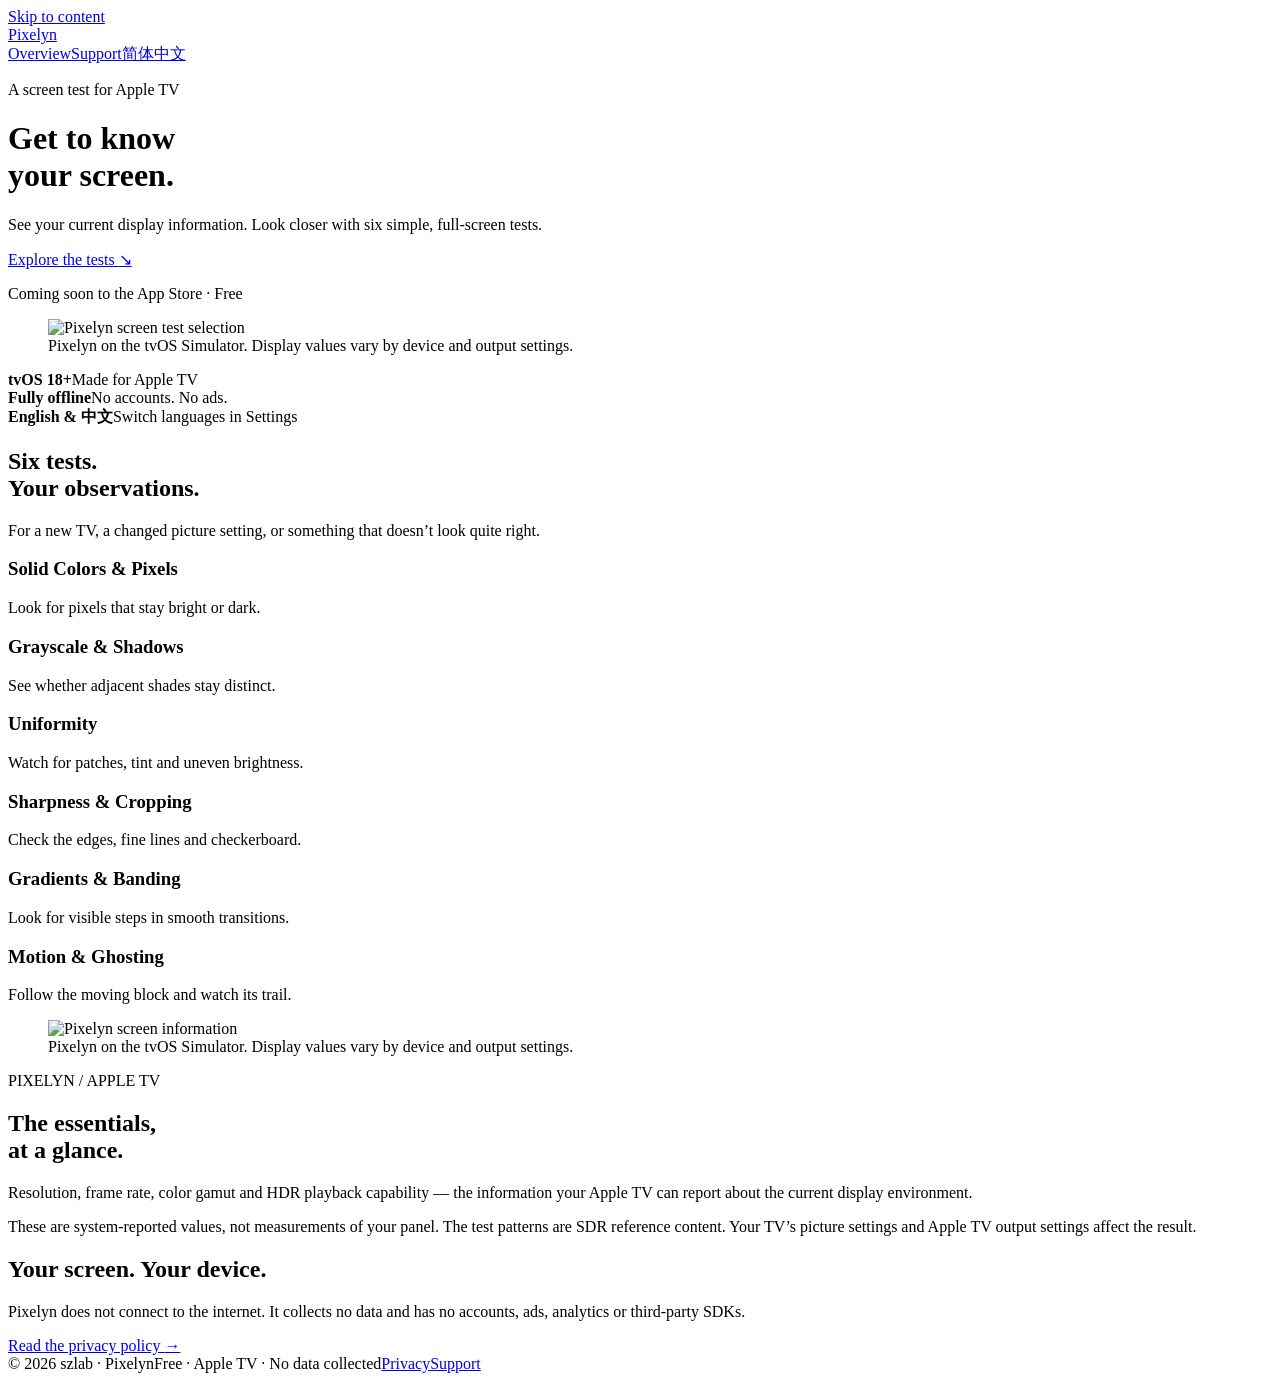
==== en/index.html @ 61a53d73 "feat: publish bilingual Pixelyn product, support and privacy site" ====
<!doctype html><html lang="en"><head><meta charset="utf-8"><meta name="viewport" content="width=device-width, initial-scale=1"><title>Overview · Pixelyn</title><meta name="description" content="See your current display information. Look closer with six simple, full-screen tests."><meta name="theme-color" content="#101113"><link rel="canonical" href="https://szlab-ai.github.io/pixelyn-site/en/"><link rel="alternate" hreflang="en" href="https://szlab-ai.github.io/pixelyn-site/en/"><link rel="alternate" hreflang="zh-Hans" href="https://szlab-ai.github.io/pixelyn-site/zh/"><meta property="og:title" content="Overview · Pixelyn"><meta property="og:description" content="See your current display information. Look closer with six simple, full-screen tests."><meta property="og:image" content="https://szlab-ai.github.io/pixelyn-site/assets/tests-en.jpg"><link rel="stylesheet" href="/pixelyn-site/assets/style.css"></head><body><a class="skip" href="#main">Skip to content</a><header><div class="wrap"><nav aria-label="Main"><a class="brand" href="/pixelyn-site/en/"><span class="mark" aria-hidden="true"></span>Pixelyn</a><div class="navlinks"><a class="home" href="/pixelyn-site/en/">Overview</a><a href="/pixelyn-site/en/support/">Support</a><a class="lang" lang="zh-Hans" href="/pixelyn-site/zh/">简体中文</a></div></nav></div></header><main id="main" class="wrap"><div class="hero"><div><p class="eyebrow">A screen test for Apple TV</p><h1>Get to know<br>your screen.</h1><p class="lead">See your current display information. Look closer with six simple, full-screen tests.</p><a class="cta" href="#tests">Explore the tests <span aria-hidden="true">↘</span></a><p class="availability">Coming soon to the App Store · Free</p></div><div><figure class="screen"><img src="/pixelyn-site/assets/tests-en.jpg" alt="Pixelyn screen test selection" width="1600" height="900" fetchpriority=high><figcaption>Pixelyn on the tvOS Simulator. Display values vary by device and output settings.</figcaption></figure><div class="teststrip" aria-hidden="true"></div></div></div><div class="facts"><div><strong>tvOS 18+</strong><span>Made for Apple TV</span></div><div><strong>Fully offline</strong><span>No accounts. No ads.</span></div><div><strong>English & 中文</strong><span>Switch languages in Settings</span></div></div><section id="tests"><div class="sectionhead"><h2>Six tests.<br>Your observations.</h2><p>For a new TV, a changed picture setting, or something that doesn’t look quite right.</p></div><div class="patterns"><article class="pattern"><div class="art solid" aria-hidden="true"></div><h3>Solid Colors & Pixels</h3><p>Look for pixels that stay bright or dark.</p></article><article class="pattern"><div class="art gray" aria-hidden="true"></div><h3>Grayscale & Shadows</h3><p>See whether adjacent shades stay distinct.</p></article><article class="pattern"><div class="art uniform" aria-hidden="true"></div><h3>Uniformity</h3><p>Watch for patches, tint and uneven brightness.</p></article><article class="pattern"><div class="art sharp" aria-hidden="true"></div><h3>Sharpness & Cropping</h3><p>Check the edges, fine lines and checkerboard.</p></article><article class="pattern"><div class="art gradient" aria-hidden="true"></div><h3>Gradients & Banding</h3><p>Look for visible steps in smooth transitions.</p></article><article class="pattern"><div class="art motion" aria-hidden="true"></div><h3>Motion & Ghosting</h3><p>Follow the moving block and watch its trail.</p></article></div></section><section class="split"><figure class="screen"><img src="/pixelyn-site/assets/info-en.jpg" alt="Pixelyn screen information" width="1600" height="900" loading=lazy><figcaption>Pixelyn on the tvOS Simulator. Display values vary by device and output settings.</figcaption></figure><div class="copy"><p class="number">PIXELYN / APPLE TV</p><h2>The essentials,<br>at a glance.</h2><p>Resolution, frame rate, color gamut and HDR playback capability — the information your Apple TV can report about the current display environment.</p><p class="note">These are system-reported values, not measurements of your panel. The test patterns are SDR reference content. Your TV’s picture settings and Apple TV output settings affect the result.</p></div></section><section class="privacycall"><div><h2>Your screen. Your device.</h2><p>Pixelyn does not connect to the internet. It collects no data and has no accounts, ads, analytics or third-party SDKs.</p></div><a class="cta" href="/pixelyn-site/en/privacy/">Read the privacy policy <span aria-hidden="true">→</span></a></section></main><footer><div class="wrap foot"><span>© 2026 szlab · Pixelyn</span><span>Free · Apple TV · No data collected</span><span><a href="/pixelyn-site/en/privacy/">Privacy</a><a href="/pixelyn-site/en/support/">Support</a></span></div></footer></body></html>
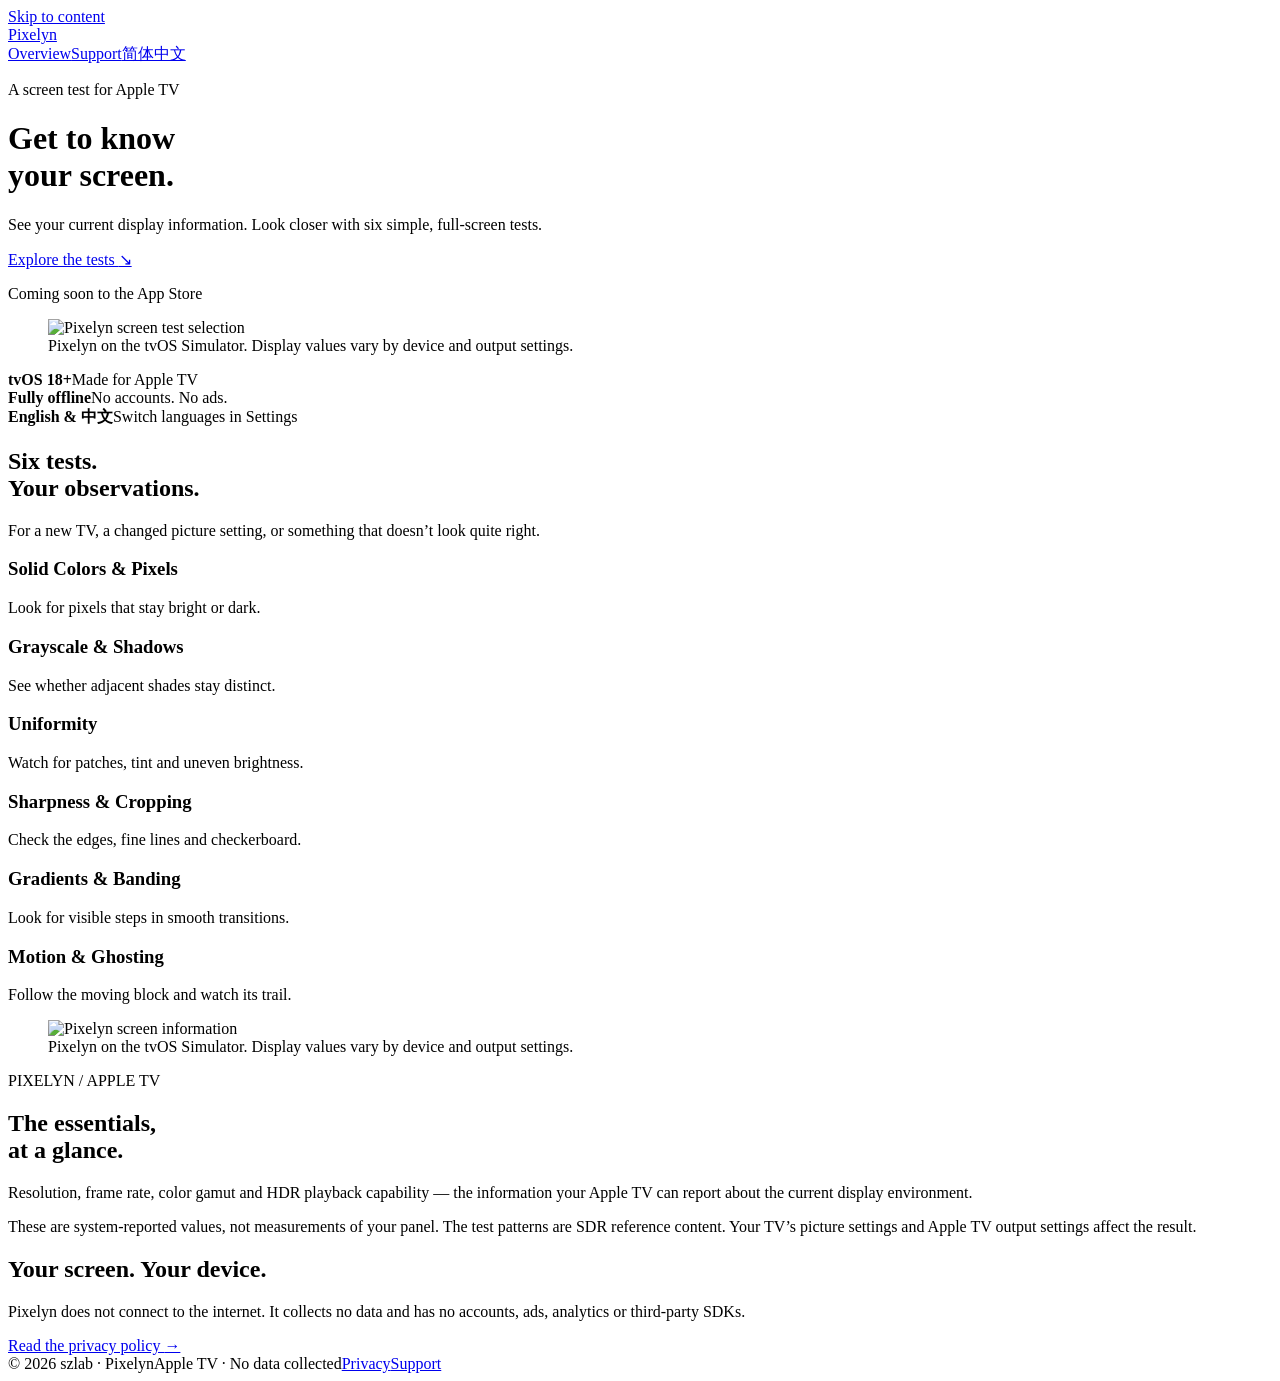
==== commit e637c361: "fix: remove pricing language from public website" ====
--- a/en/index.html
+++ b/en/index.html
@@ -1 +1 @@
-<!doctype html><html lang="en"><head><meta charset="utf-8"><meta name="viewport" content="width=device-width, initial-scale=1"><title>Overview · Pixelyn</title><meta name="description" content="See your current display information. Look closer with six simple, full-screen tests."><meta name="theme-color" content="#101113"><link rel="canonical" href="https://szlab-ai.github.io/pixelyn-site/en/"><link rel="alternate" hreflang="en" href="https://szlab-ai.github.io/pixelyn-site/en/"><link rel="alternate" hreflang="zh-Hans" href="https://szlab-ai.github.io/pixelyn-site/zh/"><meta property="og:title" content="Overview · Pixelyn"><meta property="og:description" content="See your current display information. Look closer with six simple, full-screen tests."><meta property="og:image" content="https://szlab-ai.github.io/pixelyn-site/assets/tests-en.jpg"><link rel="stylesheet" href="/pixelyn-site/assets/style.css"></head><body><a class="skip" href="#main">Skip to content</a><header><div class="wrap"><nav aria-label="Main"><a class="brand" href="/pixelyn-site/en/"><span class="mark" aria-hidden="true"></span>Pixelyn</a><div class="navlinks"><a class="home" href="/pixelyn-site/en/">Overview</a><a href="/pixelyn-site/en/support/">Support</a><a class="lang" lang="zh-Hans" href="/pixelyn-site/zh/">简体中文</a></div></nav></div></header><main id="main" class="wrap"><div class="hero"><div><p class="eyebrow">A screen test for Apple TV</p><h1>Get to know<br>your screen.</h1><p class="lead">See your current display information. Look closer with six simple, full-screen tests.</p><a class="cta" href="#tests">Explore the tests <span aria-hidden="true">↘</span></a><p class="availability">Coming soon to the App Store · Free</p></div><div><figure class="screen"><img src="/pixelyn-site/assets/tests-en.jpg" alt="Pixelyn screen test selection" width="1600" height="900" fetchpriority=high><figcaption>Pixelyn on the tvOS Simulator. Display values vary by device and output settings.</figcaption></figure><div class="teststrip" aria-hidden="true"></div></div></div><div class="facts"><div><strong>tvOS 18+</strong><span>Made for Apple TV</span></div><div><strong>Fully offline</strong><span>No accounts. No ads.</span></div><div><strong>English & 中文</strong><span>Switch languages in Settings</span></div></div><section id="tests"><div class="sectionhead"><h2>Six tests.<br>Your observations.</h2><p>For a new TV, a changed picture setting, or something that doesn’t look quite right.</p></div><div class="patterns"><article class="pattern"><div class="art solid" aria-hidden="true"></div><h3>Solid Colors & Pixels</h3><p>Look for pixels that stay bright or dark.</p></article><article class="pattern"><div class="art gray" aria-hidden="true"></div><h3>Grayscale & Shadows</h3><p>See whether adjacent shades stay distinct.</p></article><article class="pattern"><div class="art uniform" aria-hidden="true"></div><h3>Uniformity</h3><p>Watch for patches, tint and uneven brightness.</p></article><article class="pattern"><div class="art sharp" aria-hidden="true"></div><h3>Sharpness & Cropping</h3><p>Check the edges, fine lines and checkerboard.</p></article><article class="pattern"><div class="art gradient" aria-hidden="true"></div><h3>Gradients & Banding</h3><p>Look for visible steps in smooth transitions.</p></article><article class="pattern"><div class="art motion" aria-hidden="true"></div><h3>Motion & Ghosting</h3><p>Follow the moving block and watch its trail.</p></article></div></section><section class="split"><figure class="screen"><img src="/pixelyn-site/assets/info-en.jpg" alt="Pixelyn screen information" width="1600" height="900" loading=lazy><figcaption>Pixelyn on the tvOS Simulator. Display values vary by device and output settings.</figcaption></figure><div class="copy"><p class="number">PIXELYN / APPLE TV</p><h2>The essentials,<br>at a glance.</h2><p>Resolution, frame rate, color gamut and HDR playback capability — the information your Apple TV can report about the current display environment.</p><p class="note">These are system-reported values, not measurements of your panel. The test patterns are SDR reference content. Your TV’s picture settings and Apple TV output settings affect the result.</p></div></section><section class="privacycall"><div><h2>Your screen. Your device.</h2><p>Pixelyn does not connect to the internet. It collects no data and has no accounts, ads, analytics or third-party SDKs.</p></div><a class="cta" href="/pixelyn-site/en/privacy/">Read the privacy policy <span aria-hidden="true">→</span></a></section></main><footer><div class="wrap foot"><span>© 2026 szlab · Pixelyn</span><span>Free · Apple TV · No data collected</span><span><a href="/pixelyn-site/en/privacy/">Privacy</a><a href="/pixelyn-site/en/support/">Support</a></span></div></footer></body></html>+<!doctype html><html lang="en"><head><meta charset="utf-8"><meta name="viewport" content="width=device-width, initial-scale=1"><title>Overview · Pixelyn</title><meta name="description" content="See your current display information. Look closer with six simple, full-screen tests."><meta name="theme-color" content="#101113"><link rel="canonical" href="https://szlab-ai.github.io/pixelyn-site/en/"><link rel="alternate" hreflang="en" href="https://szlab-ai.github.io/pixelyn-site/en/"><link rel="alternate" hreflang="zh-Hans" href="https://szlab-ai.github.io/pixelyn-site/zh/"><meta property="og:title" content="Overview · Pixelyn"><meta property="og:description" content="See your current display information. Look closer with six simple, full-screen tests."><meta property="og:image" content="https://szlab-ai.github.io/pixelyn-site/assets/tests-en.jpg"><link rel="stylesheet" href="/pixelyn-site/assets/style.css"></head><body><a class="skip" href="#main">Skip to content</a><header><div class="wrap"><nav aria-label="Main"><a class="brand" href="/pixelyn-site/en/"><span class="mark" aria-hidden="true"></span>Pixelyn</a><div class="navlinks"><a class="home" href="/pixelyn-site/en/">Overview</a><a href="/pixelyn-site/en/support/">Support</a><a class="lang" lang="zh-Hans" href="/pixelyn-site/zh/">简体中文</a></div></nav></div></header><main id="main" class="wrap"><div class="hero"><div><p class="eyebrow">A screen test for Apple TV</p><h1>Get to know<br>your screen.</h1><p class="lead">See your current display information. Look closer with six simple, full-screen tests.</p><a class="cta" href="#tests">Explore the tests <span aria-hidden="true">↘</span></a><p class="availability">Coming soon to the App Store</p></div><div><figure class="screen"><img src="/pixelyn-site/assets/tests-en.jpg" alt="Pixelyn screen test selection" width="1600" height="900" fetchpriority=high><figcaption>Pixelyn on the tvOS Simulator. Display values vary by device and output settings.</figcaption></figure><div class="teststrip" aria-hidden="true"></div></div></div><div class="facts"><div><strong>tvOS 18+</strong><span>Made for Apple TV</span></div><div><strong>Fully offline</strong><span>No accounts. No ads.</span></div><div><strong>English & 中文</strong><span>Switch languages in Settings</span></div></div><section id="tests"><div class="sectionhead"><h2>Six tests.<br>Your observations.</h2><p>For a new TV, a changed picture setting, or something that doesn’t look quite right.</p></div><div class="patterns"><article class="pattern"><div class="art solid" aria-hidden="true"></div><h3>Solid Colors & Pixels</h3><p>Look for pixels that stay bright or dark.</p></article><article class="pattern"><div class="art gray" aria-hidden="true"></div><h3>Grayscale & Shadows</h3><p>See whether adjacent shades stay distinct.</p></article><article class="pattern"><div class="art uniform" aria-hidden="true"></div><h3>Uniformity</h3><p>Watch for patches, tint and uneven brightness.</p></article><article class="pattern"><div class="art sharp" aria-hidden="true"></div><h3>Sharpness & Cropping</h3><p>Check the edges, fine lines and checkerboard.</p></article><article class="pattern"><div class="art gradient" aria-hidden="true"></div><h3>Gradients & Banding</h3><p>Look for visible steps in smooth transitions.</p></article><article class="pattern"><div class="art motion" aria-hidden="true"></div><h3>Motion & Ghosting</h3><p>Follow the moving block and watch its trail.</p></article></div></section><section class="split"><figure class="screen"><img src="/pixelyn-site/assets/info-en.jpg" alt="Pixelyn screen information" width="1600" height="900" loading=lazy><figcaption>Pixelyn on the tvOS Simulator. Display values vary by device and output settings.</figcaption></figure><div class="copy"><p class="number">PIXELYN / APPLE TV</p><h2>The essentials,<br>at a glance.</h2><p>Resolution, frame rate, color gamut and HDR playback capability — the information your Apple TV can report about the current display environment.</p><p class="note">These are system-reported values, not measurements of your panel. The test patterns are SDR reference content. Your TV’s picture settings and Apple TV output settings affect the result.</p></div></section><section class="privacycall"><div><h2>Your screen. Your device.</h2><p>Pixelyn does not connect to the internet. It collects no data and has no accounts, ads, analytics or third-party SDKs.</p></div><a class="cta" href="/pixelyn-site/en/privacy/">Read the privacy policy <span aria-hidden="true">→</span></a></section></main><footer><div class="wrap foot"><span>© 2026 szlab · Pixelyn</span><span>Apple TV · No data collected</span><span><a href="/pixelyn-site/en/privacy/">Privacy</a><a href="/pixelyn-site/en/support/">Support</a></span></div></footer></body></html>
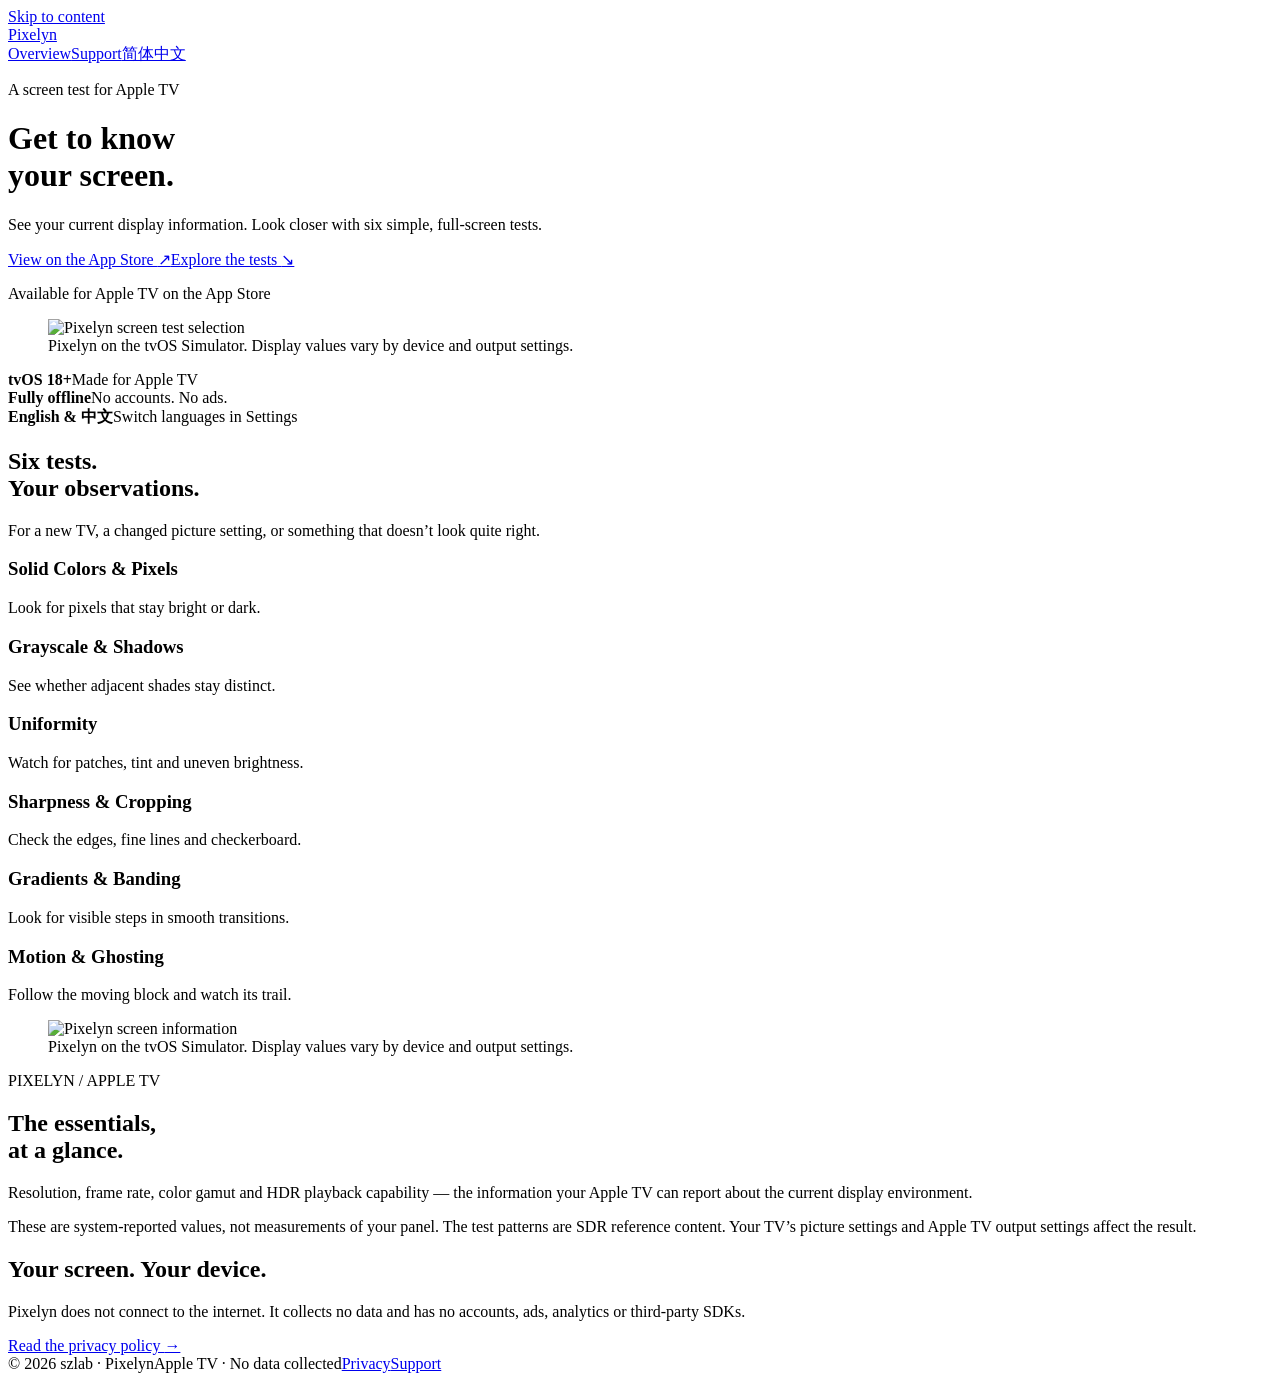
==== commit 6eaab9cb: "Add App Store link to Pixelyn product pages" ====
--- a/en/index.html
+++ b/en/index.html
@@ -1 +1 @@
-<!doctype html><html lang="en"><head><meta charset="utf-8"><meta name="viewport" content="width=device-width, initial-scale=1"><title>Overview · Pixelyn</title><meta name="description" content="See your current display information. Look closer with six simple, full-screen tests."><meta name="theme-color" content="#101113"><link rel="canonical" href="https://szlab-ai.github.io/pixelyn-site/en/"><link rel="alternate" hreflang="en" href="https://szlab-ai.github.io/pixelyn-site/en/"><link rel="alternate" hreflang="zh-Hans" href="https://szlab-ai.github.io/pixelyn-site/zh/"><meta property="og:title" content="Overview · Pixelyn"><meta property="og:description" content="See your current display information. Look closer with six simple, full-screen tests."><meta property="og:image" content="https://szlab-ai.github.io/pixelyn-site/assets/tests-en.jpg"><link rel="stylesheet" href="/pixelyn-site/assets/style.css"></head><body><a class="skip" href="#main">Skip to content</a><header><div class="wrap"><nav aria-label="Main"><a class="brand" href="/pixelyn-site/en/"><span class="mark" aria-hidden="true"></span>Pixelyn</a><div class="navlinks"><a class="home" href="/pixelyn-site/en/">Overview</a><a href="/pixelyn-site/en/support/">Support</a><a class="lang" lang="zh-Hans" href="/pixelyn-site/zh/">简体中文</a></div></nav></div></header><main id="main" class="wrap"><div class="hero"><div><p class="eyebrow">A screen test for Apple TV</p><h1>Get to know<br>your screen.</h1><p class="lead">See your current display information. Look closer with six simple, full-screen tests.</p><a class="cta" href="#tests">Explore the tests <span aria-hidden="true">↘</span></a><p class="availability">Coming soon to the App Store</p></div><div><figure class="screen"><img src="/pixelyn-site/assets/tests-en.jpg" alt="Pixelyn screen test selection" width="1600" height="900" fetchpriority=high><figcaption>Pixelyn on the tvOS Simulator. Display values vary by device and output settings.</figcaption></figure><div class="teststrip" aria-hidden="true"></div></div></div><div class="facts"><div><strong>tvOS 18+</strong><span>Made for Apple TV</span></div><div><strong>Fully offline</strong><span>No accounts. No ads.</span></div><div><strong>English & 中文</strong><span>Switch languages in Settings</span></div></div><section id="tests"><div class="sectionhead"><h2>Six tests.<br>Your observations.</h2><p>For a new TV, a changed picture setting, or something that doesn’t look quite right.</p></div><div class="patterns"><article class="pattern"><div class="art solid" aria-hidden="true"></div><h3>Solid Colors & Pixels</h3><p>Look for pixels that stay bright or dark.</p></article><article class="pattern"><div class="art gray" aria-hidden="true"></div><h3>Grayscale & Shadows</h3><p>See whether adjacent shades stay distinct.</p></article><article class="pattern"><div class="art uniform" aria-hidden="true"></div><h3>Uniformity</h3><p>Watch for patches, tint and uneven brightness.</p></article><article class="pattern"><div class="art sharp" aria-hidden="true"></div><h3>Sharpness & Cropping</h3><p>Check the edges, fine lines and checkerboard.</p></article><article class="pattern"><div class="art gradient" aria-hidden="true"></div><h3>Gradients & Banding</h3><p>Look for visible steps in smooth transitions.</p></article><article class="pattern"><div class="art motion" aria-hidden="true"></div><h3>Motion & Ghosting</h3><p>Follow the moving block and watch its trail.</p></article></div></section><section class="split"><figure class="screen"><img src="/pixelyn-site/assets/info-en.jpg" alt="Pixelyn screen information" width="1600" height="900" loading=lazy><figcaption>Pixelyn on the tvOS Simulator. Display values vary by device and output settings.</figcaption></figure><div class="copy"><p class="number">PIXELYN / APPLE TV</p><h2>The essentials,<br>at a glance.</h2><p>Resolution, frame rate, color gamut and HDR playback capability — the information your Apple TV can report about the current display environment.</p><p class="note">These are system-reported values, not measurements of your panel. The test patterns are SDR reference content. Your TV’s picture settings and Apple TV output settings affect the result.</p></div></section><section class="privacycall"><div><h2>Your screen. Your device.</h2><p>Pixelyn does not connect to the internet. It collects no data and has no accounts, ads, analytics or third-party SDKs.</p></div><a class="cta" href="/pixelyn-site/en/privacy/">Read the privacy policy <span aria-hidden="true">→</span></a></section></main><footer><div class="wrap foot"><span>© 2026 szlab · Pixelyn</span><span>Apple TV · No data collected</span><span><a href="/pixelyn-site/en/privacy/">Privacy</a><a href="/pixelyn-site/en/support/">Support</a></span></div></footer></body></html>+<!doctype html><html lang="en"><head><meta charset="utf-8"><meta name="viewport" content="width=device-width, initial-scale=1"><title>Overview · Pixelyn</title><meta name="description" content="See your current display information. Look closer with six simple, full-screen tests."><meta name="theme-color" content="#101113"><link rel="canonical" href="https://szlab-ai.github.io/pixelyn-site/en/"><link rel="alternate" hreflang="en" href="https://szlab-ai.github.io/pixelyn-site/en/"><link rel="alternate" hreflang="zh-Hans" href="https://szlab-ai.github.io/pixelyn-site/zh/"><meta property="og:title" content="Overview · Pixelyn"><meta property="og:description" content="See your current display information. Look closer with six simple, full-screen tests."><meta property="og:image" content="https://szlab-ai.github.io/pixelyn-site/assets/tests-en.jpg"><link rel="stylesheet" href="/pixelyn-site/assets/style.css"></head><body><a class="skip" href="#main">Skip to content</a><header><div class="wrap"><nav aria-label="Main"><a class="brand" href="/pixelyn-site/en/"><span class="mark" aria-hidden="true"></span>Pixelyn</a><div class="navlinks"><a class="home" href="/pixelyn-site/en/">Overview</a><a href="/pixelyn-site/en/support/">Support</a><a class="lang" lang="zh-Hans" href="/pixelyn-site/zh/">简体中文</a></div></nav></div></header><main id="main" class="wrap"><div class="hero"><div><p class="eyebrow">A screen test for Apple TV</p><h1>Get to know<br>your screen.</h1><p class="lead">See your current display information. Look closer with six simple, full-screen tests.</p><div class="hero-actions"><a class="cta store-cta" href="https://apps.apple.com/us/app/pixelyn-tv-screen-test/id6827354975">View on the App Store <span aria-hidden="true">↗</span></a><a class="cta" href="#tests">Explore the tests <span aria-hidden="true">↘</span></a></div><p class="availability">Available for Apple TV on the App Store</p></div><div><figure class="screen"><img src="/pixelyn-site/assets/tests-en.jpg" alt="Pixelyn screen test selection" width="1600" height="900" fetchpriority=high><figcaption>Pixelyn on the tvOS Simulator. Display values vary by device and output settings.</figcaption></figure><div class="teststrip" aria-hidden="true"></div></div></div><div class="facts"><div><strong>tvOS 18+</strong><span>Made for Apple TV</span></div><div><strong>Fully offline</strong><span>No accounts. No ads.</span></div><div><strong>English & 中文</strong><span>Switch languages in Settings</span></div></div><section id="tests"><div class="sectionhead"><h2>Six tests.<br>Your observations.</h2><p>For a new TV, a changed picture setting, or something that doesn’t look quite right.</p></div><div class="patterns"><article class="pattern"><div class="art solid" aria-hidden="true"></div><h3>Solid Colors & Pixels</h3><p>Look for pixels that stay bright or dark.</p></article><article class="pattern"><div class="art gray" aria-hidden="true"></div><h3>Grayscale & Shadows</h3><p>See whether adjacent shades stay distinct.</p></article><article class="pattern"><div class="art uniform" aria-hidden="true"></div><h3>Uniformity</h3><p>Watch for patches, tint and uneven brightness.</p></article><article class="pattern"><div class="art sharp" aria-hidden="true"></div><h3>Sharpness & Cropping</h3><p>Check the edges, fine lines and checkerboard.</p></article><article class="pattern"><div class="art gradient" aria-hidden="true"></div><h3>Gradients & Banding</h3><p>Look for visible steps in smooth transitions.</p></article><article class="pattern"><div class="art motion" aria-hidden="true"></div><h3>Motion & Ghosting</h3><p>Follow the moving block and watch its trail.</p></article></div></section><section class="split"><figure class="screen"><img src="/pixelyn-site/assets/info-en.jpg" alt="Pixelyn screen information" width="1600" height="900" loading=lazy><figcaption>Pixelyn on the tvOS Simulator. Display values vary by device and output settings.</figcaption></figure><div class="copy"><p class="number">PIXELYN / APPLE TV</p><h2>The essentials,<br>at a glance.</h2><p>Resolution, frame rate, color gamut and HDR playback capability — the information your Apple TV can report about the current display environment.</p><p class="note">These are system-reported values, not measurements of your panel. The test patterns are SDR reference content. Your TV’s picture settings and Apple TV output settings affect the result.</p></div></section><section class="privacycall"><div><h2>Your screen. Your device.</h2><p>Pixelyn does not connect to the internet. It collects no data and has no accounts, ads, analytics or third-party SDKs.</p></div><a class="cta" href="/pixelyn-site/en/privacy/">Read the privacy policy <span aria-hidden="true">→</span></a></section></main><footer><div class="wrap foot"><span>© 2026 szlab · Pixelyn</span><span>Apple TV · No data collected</span><span><a href="/pixelyn-site/en/privacy/">Privacy</a><a href="/pixelyn-site/en/support/">Support</a></span></div></footer></body></html>
